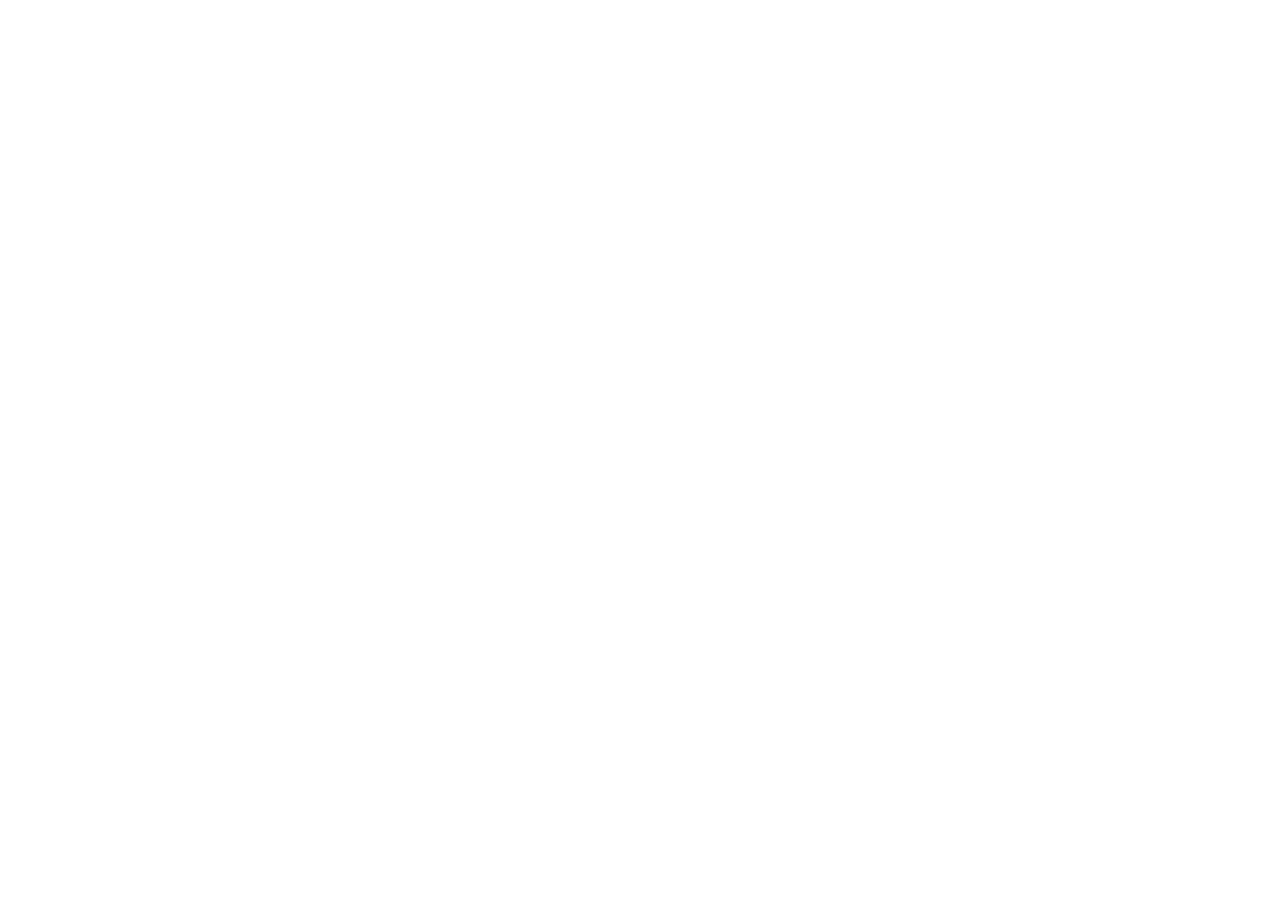
==== snake.html @ aa0ba653 "klashdjashdjkash" ====
<!DOCTYPE html>
<html lang="en">
<head>
    <meta charset="UTF-8">
    <meta http-equiv="X-UA-Compatible" content="IE=edge">
    <meta name="viewport" content="width=device-width, initial-scale=1.0">
    <link rel="stylesheet" href="style.css">
    <title>Snake</title>
</head>
<body>
    <canvas id="mapa" width="800" height="800"></canvas>
    <script src="script.js"></script>
</body>
</html>
---- style.css ----
*{
    margin: 0;
    padding: 0;
}
html, body{
    height: 100%;
}
body{
    display: flex;
    justify-content: center;
    align-items: center;
}
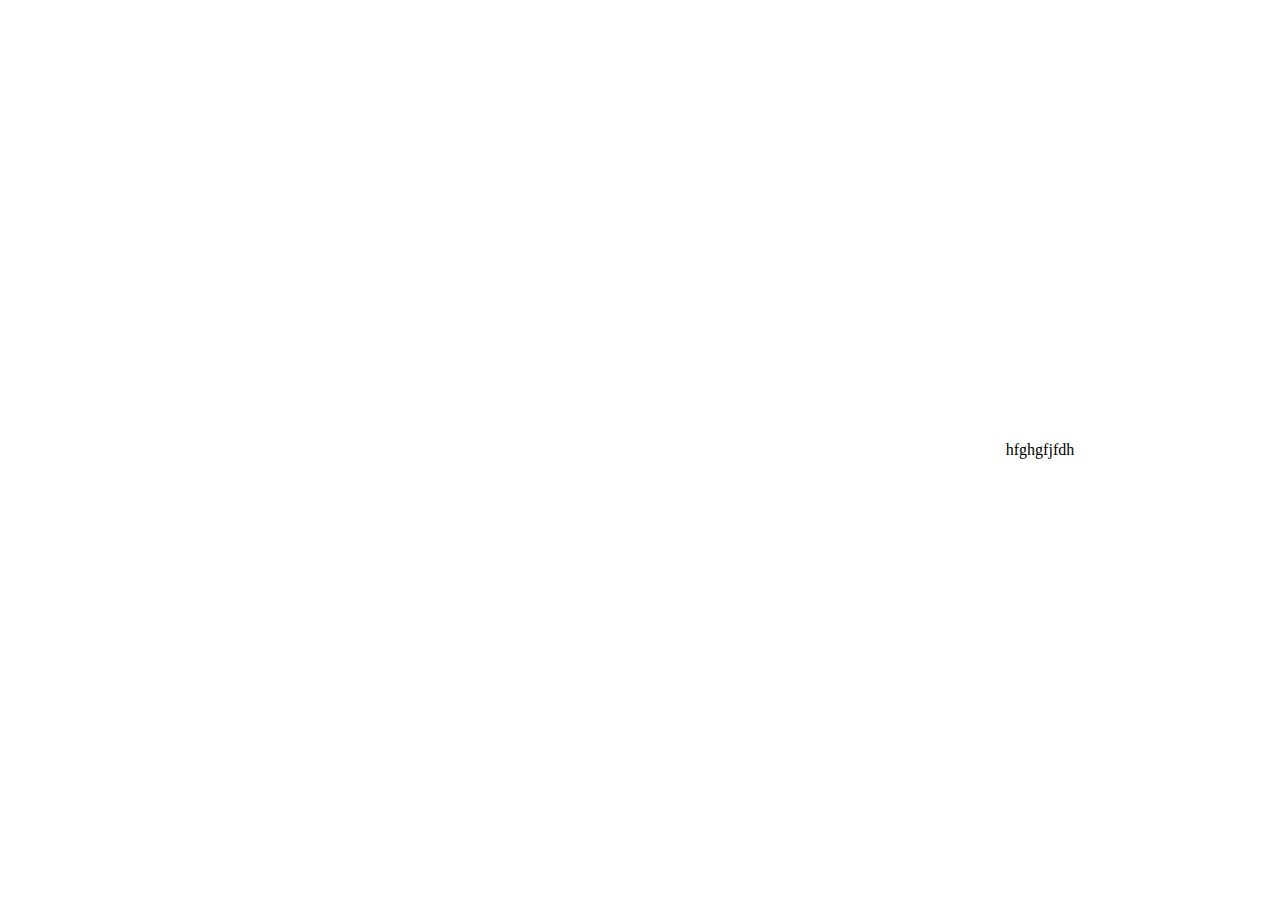
==== commit 32355ea4: "hhjsadhjashj" ====
--- a/snake.html
+++ b/snake.html
@@ -10,5 +10,6 @@
 <body>
     <canvas id="mapa" width="800" height="800"></canvas>
     <script src="script.js"></script>
+    hfghgfjfdh
 </body>
 </html>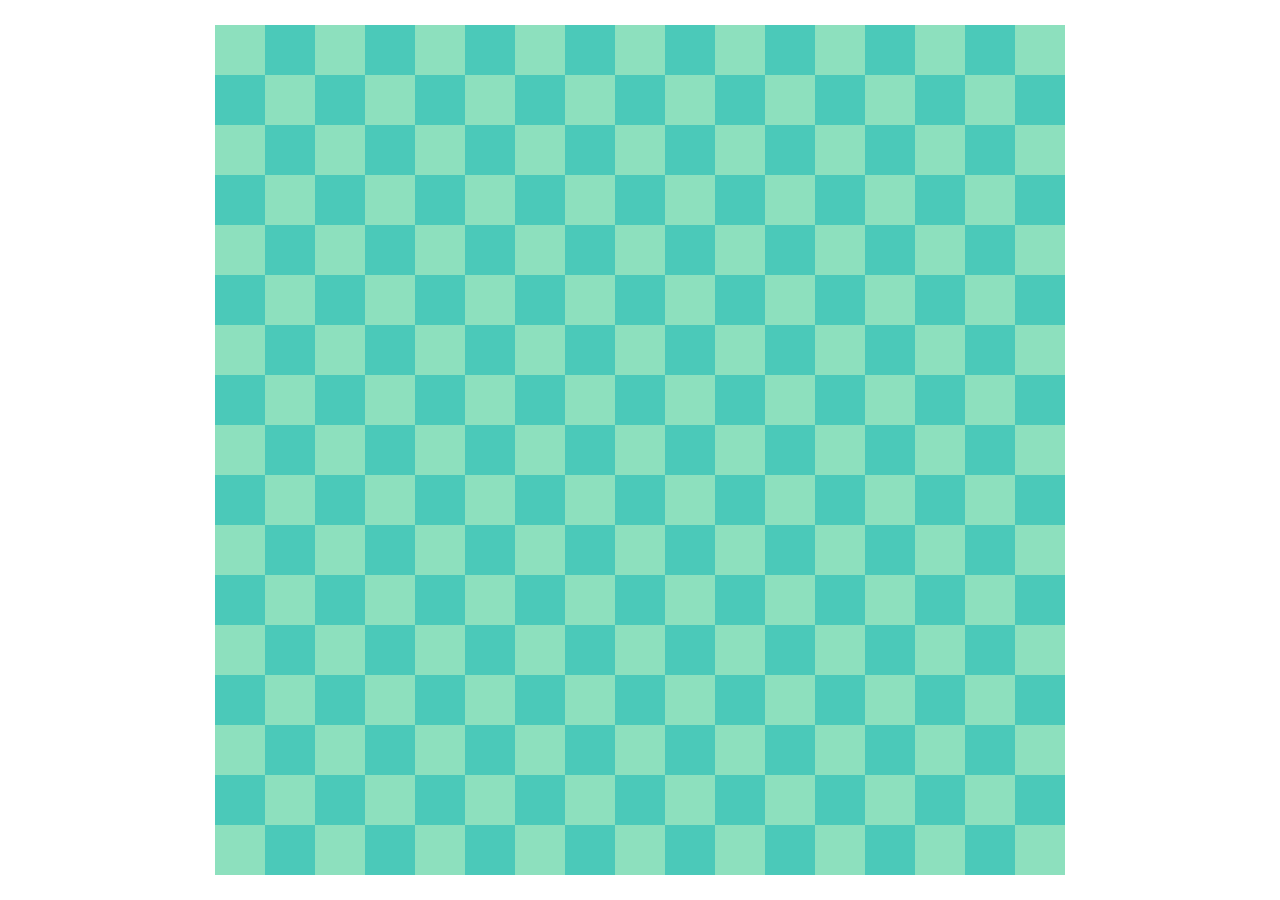
==== commit 2c08463f: "xadrez" ====
--- a/snake.html
+++ b/snake.html
@@ -8,8 +8,7 @@
     <title>Snake</title>
 </head>
 <body>
-    <canvas id="mapa" width="800" height="800"></canvas>
+    <canvas id="mapa" width="850" height="850"></canvas>
     <script src="script.js"></script>
-    hfghgfjfdh
 </body>
 </html>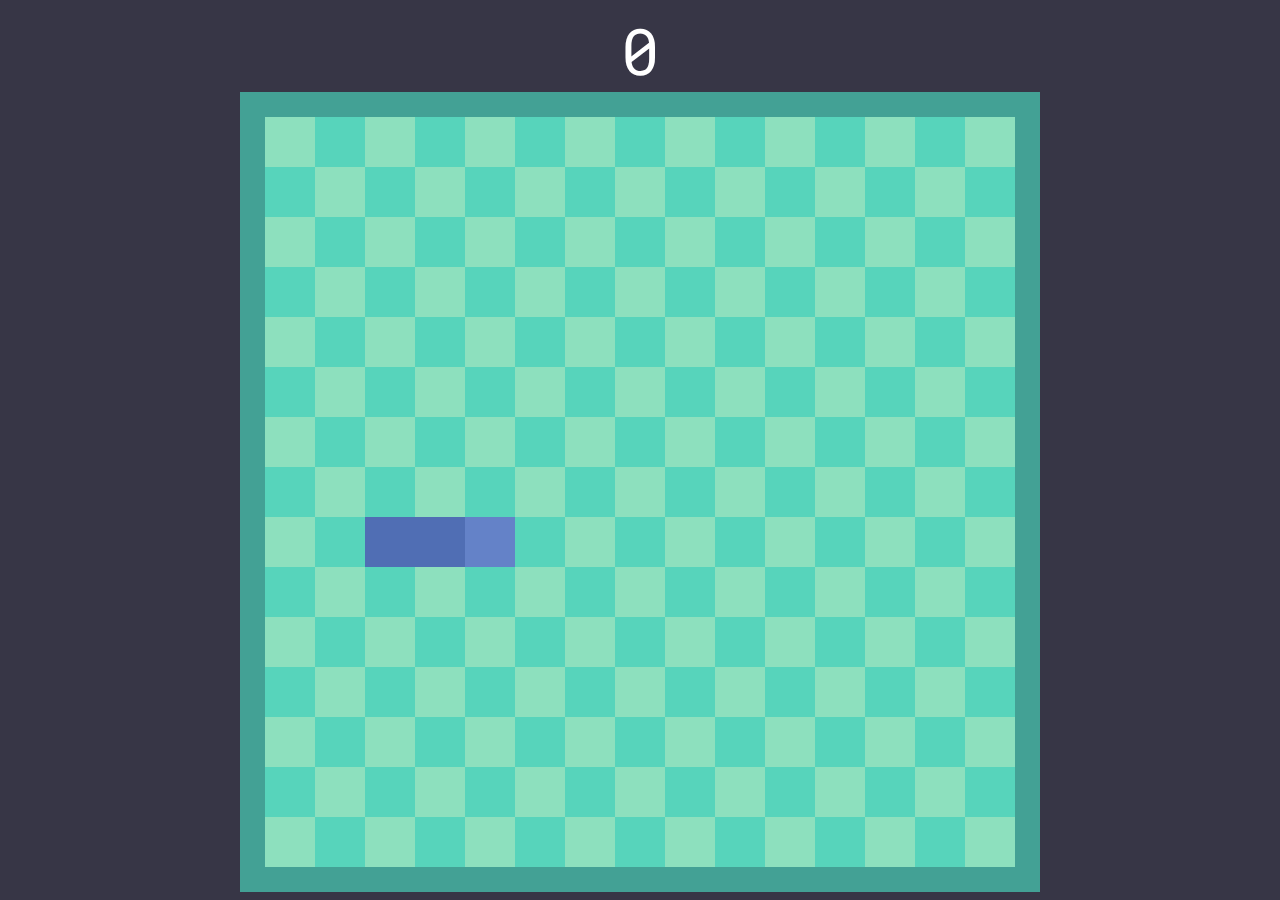
==== commit 9bfb0727: "pontos" ====
--- a/snake.html
+++ b/snake.html
@@ -4,11 +4,15 @@
     <meta charset="UTF-8">
     <meta http-equiv="X-UA-Compatible" content="IE=edge">
     <meta name="viewport" content="width=device-width, initial-scale=1.0">
+    <link rel="preconnect" href="https://fonts.googleapis.com">
+    <link rel="preconnect" href="https://fonts.gstatic.com" crossorigin>
+    <link href="https://fonts.googleapis.com/css2?family=Roboto+Mono:wght@500&display=swap" rel="stylesheet">
     <link rel="stylesheet" href="style.css">
     <title>Snake</title>
 </head>
 <body>
-    <canvas id="mapa" width="850" height="850"></canvas>
+    <div id="pontuacao"></div>
+    <canvas id="mapa" width="750" height="750"></canvas>
     <script src="script.js"></script>
 </body>
 </html>--- a/style.css
+++ b/style.css
@@ -4,9 +4,20 @@
 }
 html, body{
     height: 100%;
+    background-color: rgb(55, 54, 70);
 }
 body{
     display: flex;
+    flex-direction: column;
     justify-content: center;
     align-items: center;
+
+}
+#mapa{
+    border: rgb(67, 161, 149) 25px solid
+}
+#pontuacao{
+    color: white;
+    font-size: 5vw;
+    font-family: 'Roboto Mono', monospace;
 }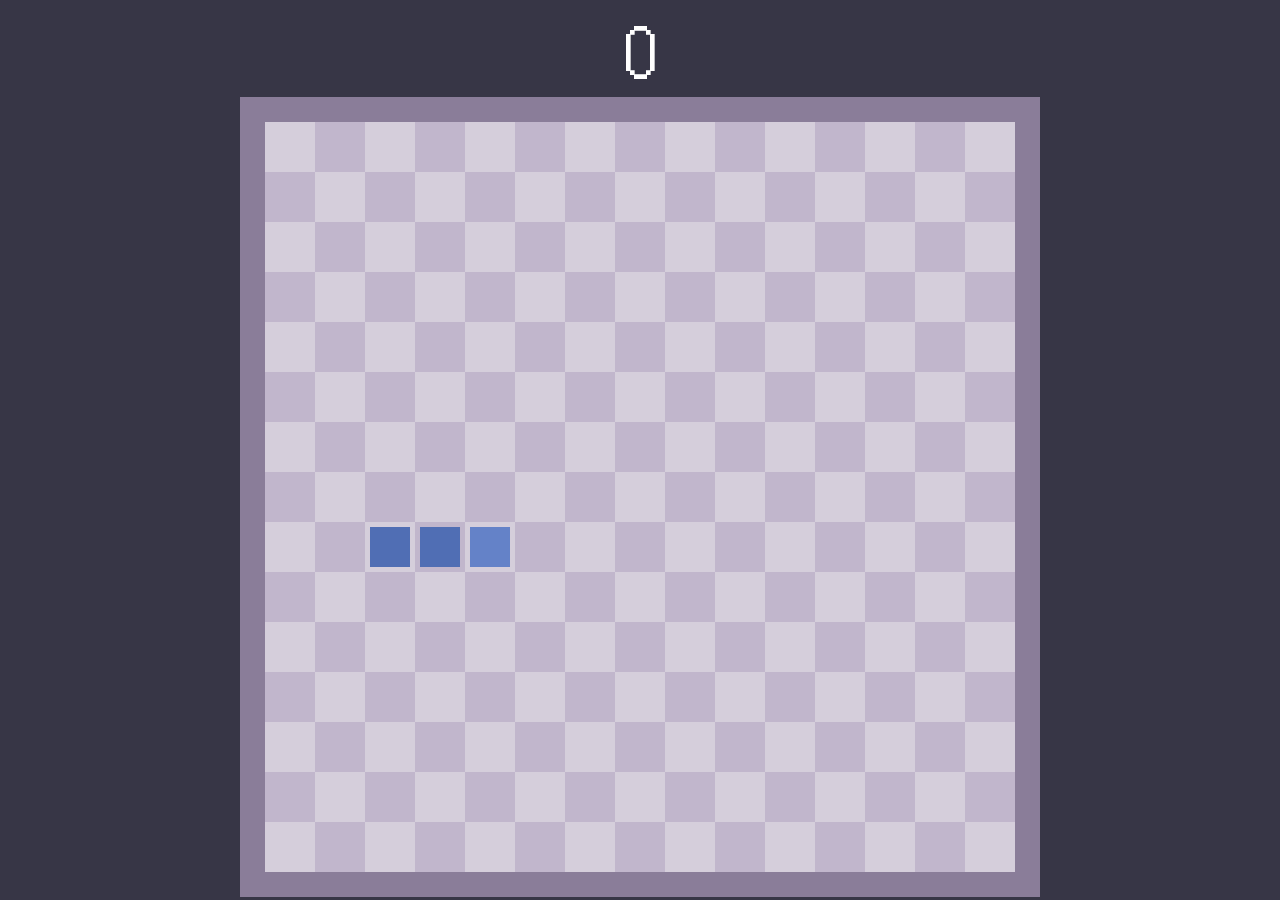
==== commit dce71fb6: "fonte" ====
--- a/snake.html
+++ b/snake.html
@@ -5,8 +5,8 @@
     <meta http-equiv="X-UA-Compatible" content="IE=edge">
     <meta name="viewport" content="width=device-width, initial-scale=1.0">
     <link rel="preconnect" href="https://fonts.googleapis.com">
-    <link rel="preconnect" href="https://fonts.gstatic.com" crossorigin>
-    <link href="https://fonts.googleapis.com/css2?family=Roboto+Mono:wght@500&display=swap" rel="stylesheet">
+<link rel="preconnect" href="https://fonts.gstatic.com" crossorigin>
+<link href="https://fonts.googleapis.com/css2?family=DotGothic16&display=swap" rel="stylesheet">
     <link rel="stylesheet" href="style.css">
     <title>Snake</title>
 </head>
--- a/style.css
+++ b/style.css
@@ -9,15 +9,15 @@
 body{
     display: flex;
     flex-direction: column;
-    justify-content: center;
+    justify-content: space-evenly;
     align-items: center;
 
 }
 #mapa{
-    border: rgb(67, 161, 149) 25px solid
+    border: #8a7d99 25px solid
 }
 #pontuacao{
     color: white;
     font-size: 5vw;
-    font-family: 'Roboto Mono', monospace;
+    font-family: 'DotGothic16', sans-serif;
 }